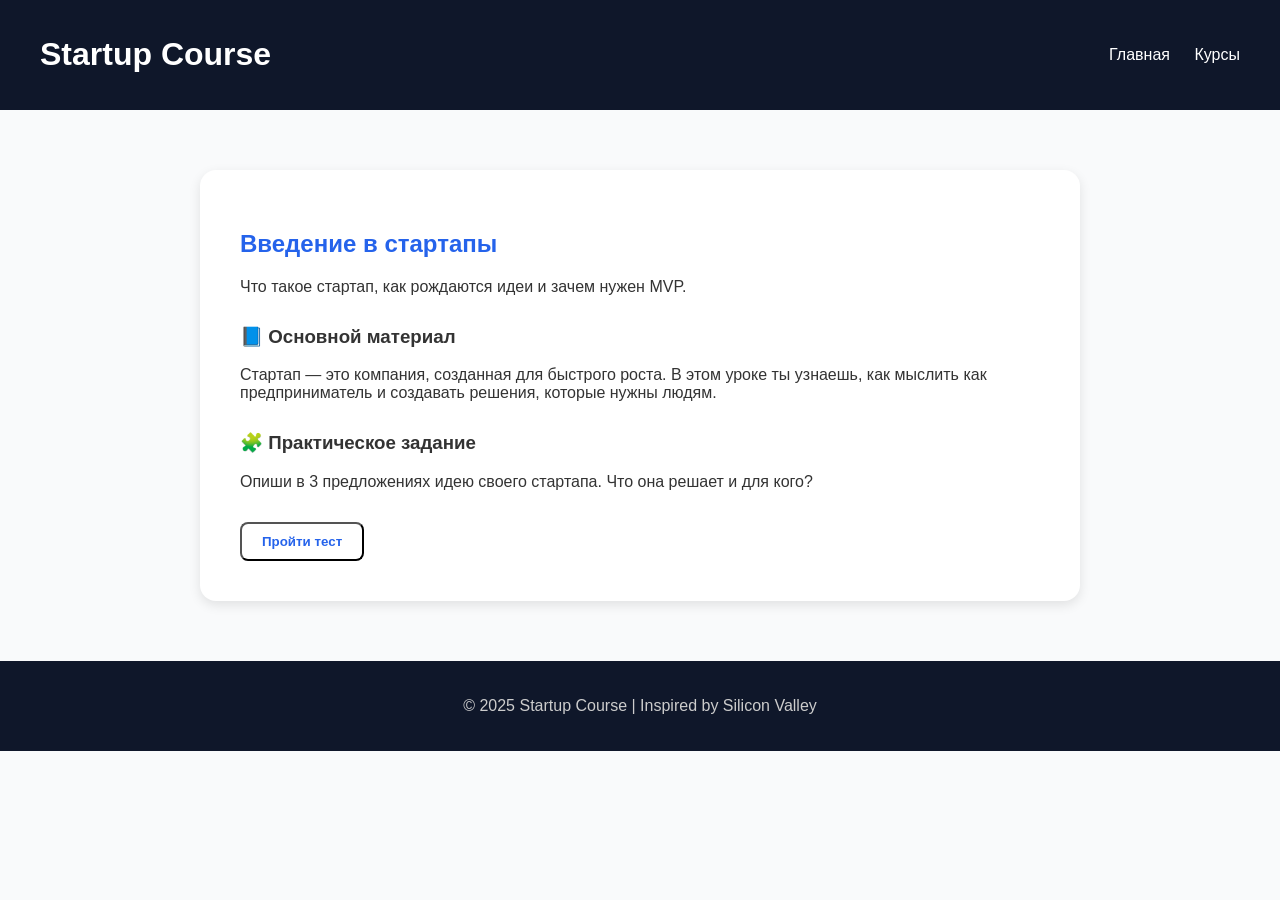
==== course.html @ 5e077a9b "first commit" ====
<!DOCTYPE html>
<html lang="ru">
<head>
    <meta charset="UTF-8">
    <meta name="viewport" content="width=device-width, initial-scale=1.0">
    <title>Урок — Startup Course</title>
    <link rel="stylesheet" href="./css/style.css">
    <link rel="stylesheet" href="./css/course.css">
</head>
<body>
    <header>
        <h1>Startup Course</h1>
        <div class="header_links">
        <a href="index.html">Главная</a>
        <a href="courses.html">Курсы</a>
        </div>
    </header>

    <main class="course-content">
        <h2 id="course-title">Загрузка курса...</h2>
        <p id="course-description"></p>

        <section class="lesson">
            <h3>📘 Основной материал</h3>
            <p id="lesson-text">
                Здесь будет содержимое урока — текст, советы, ссылки или видео.
            </p>
        </section>

        <section class="task">
            <h3>🧩 Практическое задание</h3>
            <p id="task-text">
                Пример: опиши идею своего стартапа в 3 предложениях.
            </p>
        </section>

        <button class="btn" id="test-btn">Пройти тест</button>
    </main>

    <footer>
        <p>© 2025 Startup Course | Inspired by Silicon Valley</p>
    </footer>

    <script src="./js/course.js"></script>
</body>
</html>
---- css/style.css ----
body {
    font-family: 'Poppins', sans-serif;
    margin: 0;
    background: #f9fafb;
    color: #333;
}
button{
    cursor: pointer;
}

header {
    background: #0f172a;
    color: white;
    padding: 15px 40px;
    display: flex;
    justify-content: space-between;
    align-items: center;
}

.header_links a{
    color: white;
    margin-left: 20px;
    text-decoration: none;
    font-weight: 500;
}

.main_container {
    text-align: center;
    padding: 200px 20px;
    background: linear-gradient(135deg, #2563eb, #9333ea);
    color: white;
}

.btn {
    display: inline-block;
    background: white;
    color: #2563eb;
    padding: 10px 20px;
    border-radius: 8px;
    margin-top: 15px;
    text-decoration: none;
    font-weight: bold;
}

footer {
    text-align: center;
    padding: 20px;
    background: #0f172a;
    color: #ccc;
}
---- css/course.css ----
.course-content {
    max-width: 800px;
    margin: 60px auto;
    background: white;
    padding: 40px;
    border-radius: 16px;
    box-shadow: 0 4px 12px rgba(0,0,0,0.1);
}

.course-content h2 {
    color: #2563eb;
}

.lesson, .task {
    margin-top: 30px;
    text-align: left;
}
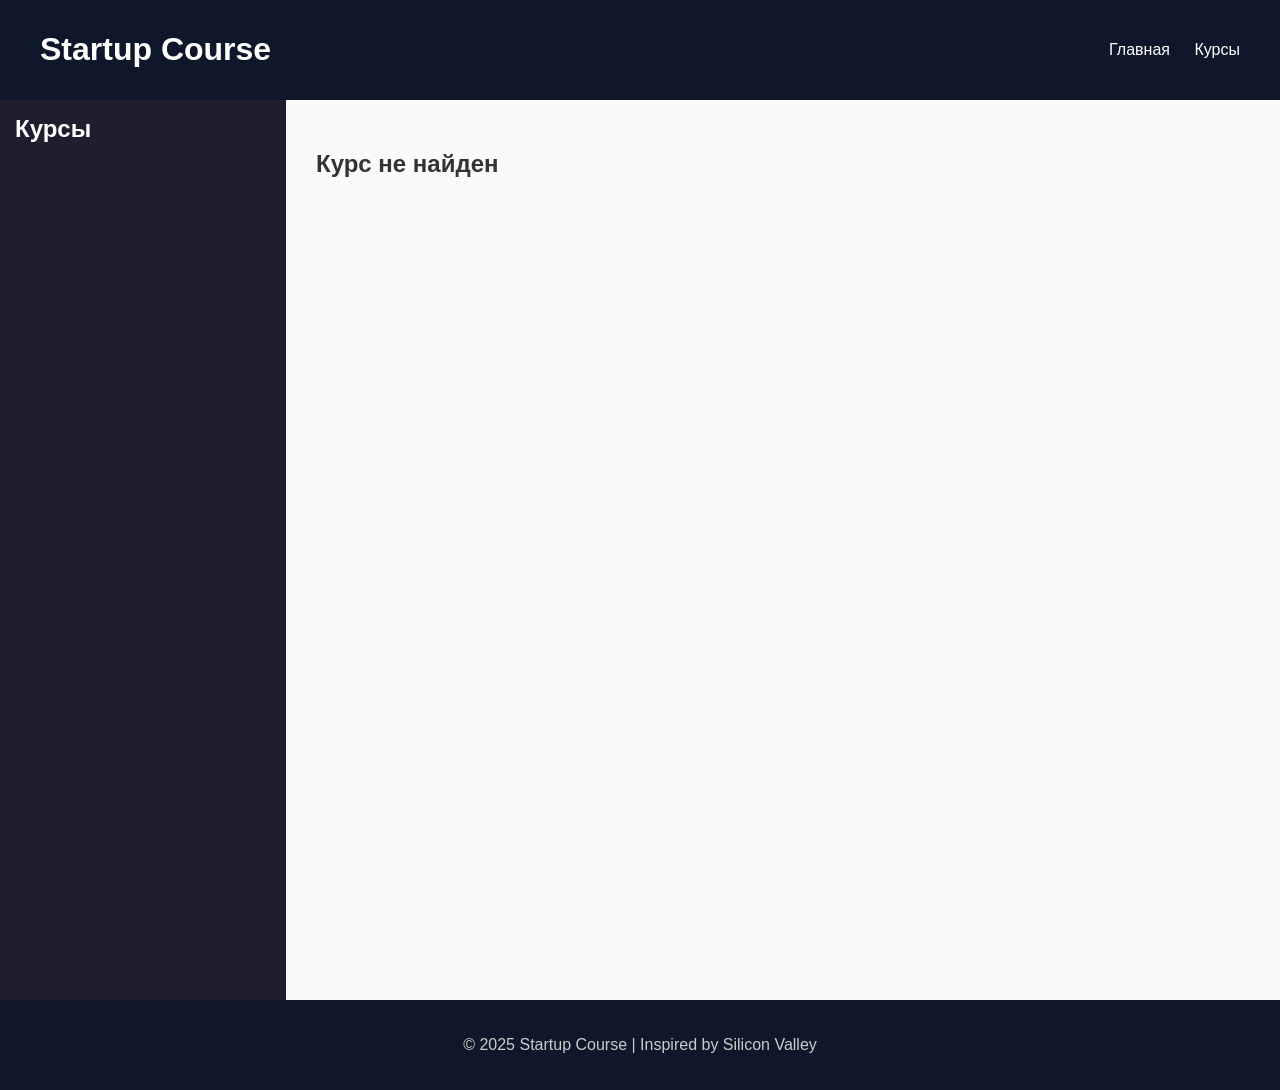
==== commit 591c7e71: "new_design" ====
--- a/course.html
+++ b/course.html
@@ -15,32 +15,57 @@
         <a href="courses.html">Курсы</a>
         </div>
     </header>
-
-    <main class="course-content">
-        <h2 id="course-title">Загрузка курса...</h2>
-        <p id="course-description"></p>
-
-        <section class="lesson">
-            <h3>📘 Основной материал</h3>
-            <p id="lesson-text">
-                Здесь будет содержимое урока — текст, советы, ссылки или видео.
-            </p>
-        </section>
-
-        <section class="task">
-            <h3>🧩 Практическое задание</h3>
-            <p id="task-text">
-                Пример: опиши идею своего стартапа в 3 предложениях.
-            </p>
-        </section>
-
-        <button class="btn" id="test-btn">Пройти тест</button>
-    </main>
-
+    <div class="main_container">
+        <div class="course_container">
+            <aside class="sidebar">
+                <h2>Курсы</h2>
+                <ul id="course-list"></ul>
+            </aside>
+            <main class="course-content">
+                <h2 id="course-title">Загрузка курса...</h2>
+                <p><strong>Цель:</strong> <span id="course-goal"></span></p>
+                <p><strong>Результаты:</strong> <span id="course-results"></span></p>
+                <p><strong>Инструкция:</strong> <span id="course-instruction"></span></p>
+                <p id="course-description"></p>
+                <div class="buttons">
+                    <button class="action-btn" data-type="lecture">Лекция</button>
+                    <button class="action-btn" data-type="video">Видео</button>
+                    <button class="action-btn" data-type="practice">Практическое задание</button>
+                    <button class="action-btn" data-type="test">Тест</button>
+                </div>
+    
+                <button id="next-course" class="next-btn">Следующий курс →</button>
+        
+                <!-- <section class="lesson">
+                    <h3>📘 Основной материал</h3>
+                    <p id="lesson-text">
+                        Здесь будет содержимое урока — текст, советы, ссылки или видео.
+                    </p>
+                </section>
+        
+                <section class="task">
+                    <h3>🧩 Практическое задание</h3>
+                    <p id="task-text">
+                        Пример: опиши идею своего стартапа в 3 предложениях.
+                    </p>
+                </section>
+        
+                <button class="btn" id="test-btn">Пройти тест</button> -->
+            </main>
+        </div>
+        <!-- modal -->
+        <div id="modal" class="modal">
+            <div class="modal-content">
+                <span id="close-modal" class="close">&times;</span>
+                <div id="modal-body"></div>
+            </div>
+        </div>
+    </div>
     <footer>
         <p>© 2025 Startup Course | Inspired by Silicon Valley</p>
     </footer>
 
     <script src="./js/course.js"></script>
+    <script src="./js/script.js"></script>
 </body>
 </html>
--- a/css/style.css
+++ b/css/style.css
@@ -4,17 +4,31 @@
     background: #f9fafb;
     color: #333;
 }
+
+a{
+    text-decoration: none;
+}
 button{
     cursor: pointer;
 }
 
+.logo{
+    display: flex;
+    gap: 20px;
+    align-items: center;
+}
+
 header {
+    box-sizing: border-box;
+    position: fixed;
+    width: 100%;
     background: #0f172a;
     color: white;
-    padding: 15px 40px;
+    padding: 10px 40px;
     display: flex;
     justify-content: space-between;
     align-items: center;
+    z-index: 9999;
 }
 
 .header_links a{
@@ -24,9 +38,9 @@
     font-weight: 500;
 }
 
-.main_container {
+#main_page {
     text-align: center;
-    padding: 200px 20px;
+    padding: 250px 20px;
     background: linear-gradient(135deg, #2563eb, #9333ea);
     color: white;
 }
--- a/css/course.css
+++ b/css/course.css
@@ -1,4 +1,4 @@
-.course-content {
+/* .course-content {
     max-width: 800px;
     margin: 60px auto;
     background: white;
@@ -14,4 +14,111 @@
 .lesson, .task {
     margin-top: 30px;
     text-align: left;
+} */
+
+
+
+
+.course_container {
+    display: flex;
+    justify-content: space-between;
+    height: 100vh;
+    width: 100%;
 }
+
+/* Sidebar */
+.sidebar {
+    width: 20%;
+    background: #1e1e2f;
+    color: white;
+    padding: 15px;
+    overflow-y: auto;
+}
+
+.sidebar h2 {
+    margin-top: 0;
+}
+
+.sidebar ul {
+    list-style: none;
+    padding: 0;
+}
+
+.sidebar li {
+    padding: 10px;
+    background: #2a2a40;
+    margin-bottom: 5px;
+    cursor: pointer;
+    border-radius: 5px;
+    color: white;
+}
+
+.sidebar li:hover,
+.sidebar li.active {
+    background: #4c4cff;
+}
+
+.sidebar_links{
+    color: white;
+}
+
+/* Content */
+.course-content {
+    flex: 1;
+    padding: 30px;
+}
+
+.buttons {
+    margin-top: 30px;
+}
+
+.action-btn {
+    padding: 12px 20px;
+    margin-right: 10px;
+    background: #4c4cff;
+    color: white;
+    border: none;
+    border-radius: 8px;
+    cursor: pointer;
+}
+
+.action-btn:hover {
+    background: #3030ff;
+}
+
+.next-btn {
+    margin-top: 50px;
+    padding: 15px 30px;
+    background: #27ae60;
+    color: white;
+    border: none;
+    border-radius: 8px;
+    float: right;
+    cursor: pointer;
+}
+
+.next-btn:hover {
+    background: #1e8f50;
+}
+
+/* Modal */
+.modal {
+    display: none;
+    position: fixed;
+    inset: 0;
+    background: rgba(0,0,0,0.6);
+}
+
+.modal-content {
+    background: white;
+    width: 50%;
+    margin: 10% auto;
+    padding: 20px;
+    border-radius: 10px;
+}
+
+.close {
+    float: right;
+    cursor: pointer;
+    font-size: 22px;
+}
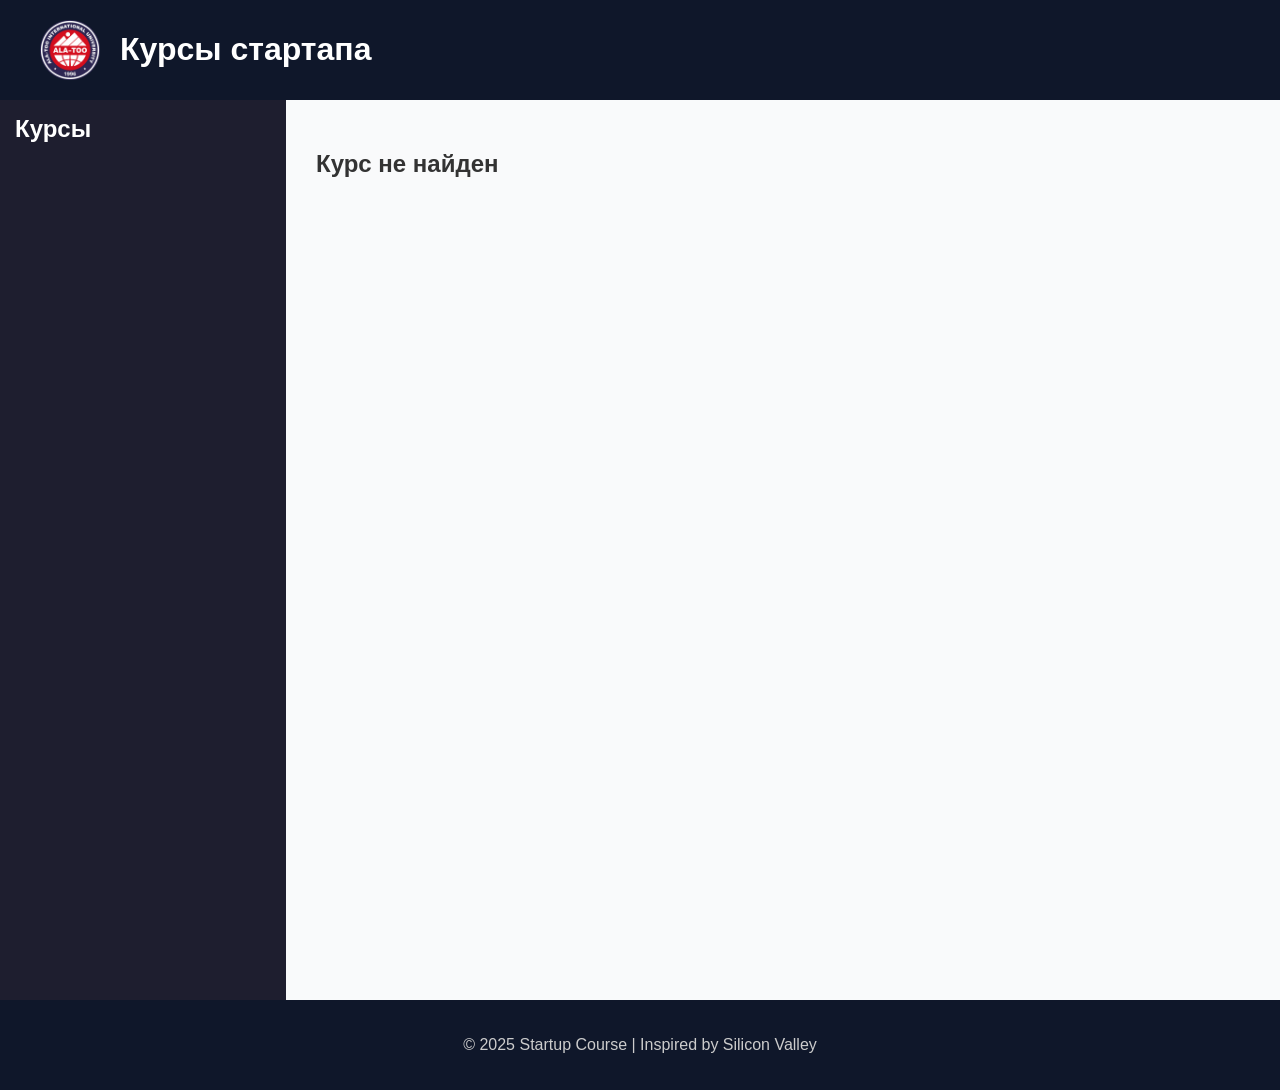
==== commit c5e88ca6: "auth" ====
--- a/course.html
+++ b/course.html
@@ -9,10 +9,22 @@
 </head>
 <body>
     <header>
-        <h1>Startup Course</h1>
+        <div class="logo">
+            <img src="./img/logo.png" width="60px" height="60px" alt="logo">
+            <h1>Курсы стартапа</h1>
+        </div>
         <div class="header_links">
-        <a href="index.html">Главная</a>
-        <a href="courses.html">Курсы</a>
+        <!-- <a href="index.html">Главная</a>
+        <a href="courses.html">Курсы</a> -->
+        
+            <div class="user-panel" id="user-panel">
+                <img id="user-photo" class="user-photo" src="" alt="avatar">
+                <div class="name_email">
+                    <span id="user-name"></span>
+                    <span id="user-email"></span>
+                </div>
+                <button id="logout-btn" class="logout-btn">Выйти</button>
+            </div>
         </div>
     </header>
     <div class="main_container">
--- a/css/style.css
+++ b/css/style.css
@@ -38,14 +38,9 @@
     font-weight: 500;
 }
 
-#main_page {
-    text-align: center;
-    padding: 250px 20px;
-    background: linear-gradient(135deg, #2563eb, #9333ea);
-    color: white;
-}
-
-.btn {
+
+/* .btn {
+    border: none;
     display: inline-block;
     background: white;
     color: #2563eb;
@@ -54,7 +49,82 @@
     margin-top: 15px;
     text-decoration: none;
     font-weight: bold;
-}
+} */
+
+
+.m_container {
+    padding: 50px 40px 50px;
+    display: flex;
+    align-items: center;
+    justify-content: space-between;
+    background: linear-gradient(135deg, #2563eb, #9333ea);
+    color: white;
+    min-height: 100vh;
+}
+
+.main_page {
+    max-width: 550px;
+}
+
+.main-title {
+    font-size: 52px;
+    font-weight: 900;
+    line-height: 1.2;
+    margin-bottom: 20px;
+}
+
+.main-title span {
+    color: #ffd43b;
+}
+
+.main-subtitle {
+    font-size: 20px;
+    font-weight: 300;
+    margin-bottom: 35px;
+    opacity: 0.9;
+}
+
+.btn-start {
+    display: inline-block;
+    background: #fff;
+    color: #2563eb;
+    padding: 14px 32px;
+    border-radius: 12px;
+    font-size: 20px;
+    font-weight: 700;
+    text-decoration: none;
+    transition: 0.2s;
+    box-shadow: 0 6px 18px rgba(0,0,0,0.15);
+    border: none;
+}
+
+.btn-start:hover {
+    transform: translateY(-3px);
+    box-shadow: 0 10px 24px rgba(0,0,0,0.25);
+}
+
+.main-illustration img {
+    width: 450px;
+    filter: drop-shadow(0px 10px 20px rgba(0,0,0,0.3));
+}
+
+/* @media (max-width: 900px) {
+    .hero {
+        flex-direction: column;
+        text-align: center;
+        padding: 130px 20px 60px;
+    }
+
+    .hero-illustration img {
+        margin-top: 40px;
+        width: 65%;
+    }
+
+    .hero-title {
+        font-size: 42px;
+    }
+} */
+
 
 footer {
     text-align: center;
@@ -63,3 +133,172 @@
     color: #ccc;
 }
 
+
+
+/* ===== OVERLAY ===== */
+.auth-overlay {
+    position: fixed;
+    inset: 0;
+    backdrop-filter: blur(8px);
+    background: rgba(0,0,0,0.55);
+    display: none;
+    justify-content: center;
+    align-items: center;
+    z-index: 20000;
+    animation: fadeIn 0.3s ease forwards;
+}
+
+/* ===== MODAL BOX ===== */
+.auth-modal {
+    background: rgba(30, 41, 59, 0.85);
+    padding: 35px;
+    width: 380px;
+    border-radius: 18px;
+    text-align: center;
+    color: white;
+    position: relative;
+
+    box-shadow: 0 12px 35px rgba(0, 0, 0, 0.45);
+    border: 1px solid rgba(255, 255, 255, 0.07);
+
+    transform: scale(0.85);
+    opacity: 0;
+    animation: popup 0.3s ease forwards;
+}
+
+/* ===== CLOSE BUTTON ===== */
+.auth-close {
+    position: absolute;
+    right: 12px;
+    top: 12px;
+    background: rgba(255,255,255,0.1);
+    border: none;
+    color: white;
+    font-size: 22px;
+    padding: 5px 10px;
+    border-radius: 8px;
+    cursor: pointer;
+    transition: 0.2s;
+}
+
+.auth-close:hover {
+    background: rgba(255,255,255,0.2);
+}
+
+/* ===== GOOGLE BUTTON ===== */
+.btn-google {
+    background: #ffffff;
+    color: #333;
+    font-weight: bold;
+    margin-top: 20px;
+    padding: 12px 20px;
+    width: 100%;
+    border-radius: 10px;
+    font-size: 16px;
+    display: flex;
+    justify-content: center;
+    gap: 10px;
+    align-items: center;
+
+    box-shadow: 0 4px 12px rgba(255,255,255,0.15);
+    transition: 0.25s ease;
+}
+
+.btn-google:hover {
+    background: #f3f3f3;
+    transform: translateY(-2px);
+    box-shadow: 0 6px 18px rgba(255,255,255,0.25);
+}
+
+/* ===== BASE BUTTON STYLE ===== */
+.btn {
+    border: none;
+    padding: 12px 20px;
+    border-radius: 10px;
+    font-weight: 600;
+    font-size: 15px;
+    cursor: pointer;
+    transition: 0.25s ease;
+}
+
+/* ===== ANIMATIONS ===== */
+@keyframes fadeIn {
+    from { opacity: 0; }
+    to { opacity: 1; }
+}
+
+@keyframes popup {
+    from {
+        opacity: 0;
+        transform: scale(0.85);
+    }
+    to {
+        opacity: 1;
+        transform: scale(1);
+    }
+}
+
+
+/* === User Panel === */
+.user-panel {
+    display: flex;
+    align-items: center;
+    gap: 12px;
+    background: rgba(255, 255, 255, 0.1);
+    padding: 6px 12px;
+    border-radius: 30px;
+    font-family: 'Poppins', sans-serif;
+    color: white;
+    transition: background 0.3s ease;
+}
+
+.user-panel:hover {
+    background: rgba(255, 255, 255, 0.2);
+}
+
+.user-photo {
+    width: 40px;
+    height: 40px;
+    border-radius: 50%;
+    object-fit: cover;
+    border: 2px solid white;
+    transition: transform 0.3s ease;
+}
+
+.user-panel:hover .user-photo {
+    transform: scale(1.1);
+}
+
+.name_email {
+    display: flex;
+    flex-direction: column;
+    line-height: 1.1;
+}
+
+.name_email #user-name {
+    font-weight: 600;
+    font-size: 14px;
+}
+
+.name_email #user-email {
+    font-size: 12px;
+    opacity: 0.8;
+}
+
+.logout-btn {
+    background: #ff4d4d;
+    border: none;
+    color: white;
+    font-size: 12px;
+    font-weight: 600;
+    padding: 6px 12px;
+    border-radius: 20px;
+    cursor: pointer;
+    transition: background 0.3s ease, transform 0.3s ease;
+    backdrop-filter: blur(4px);
+}
+
+.logout-btn:hover {
+    background: rgba(224, 55, 55, 0.4);
+    transform: scale(1.1);
+}
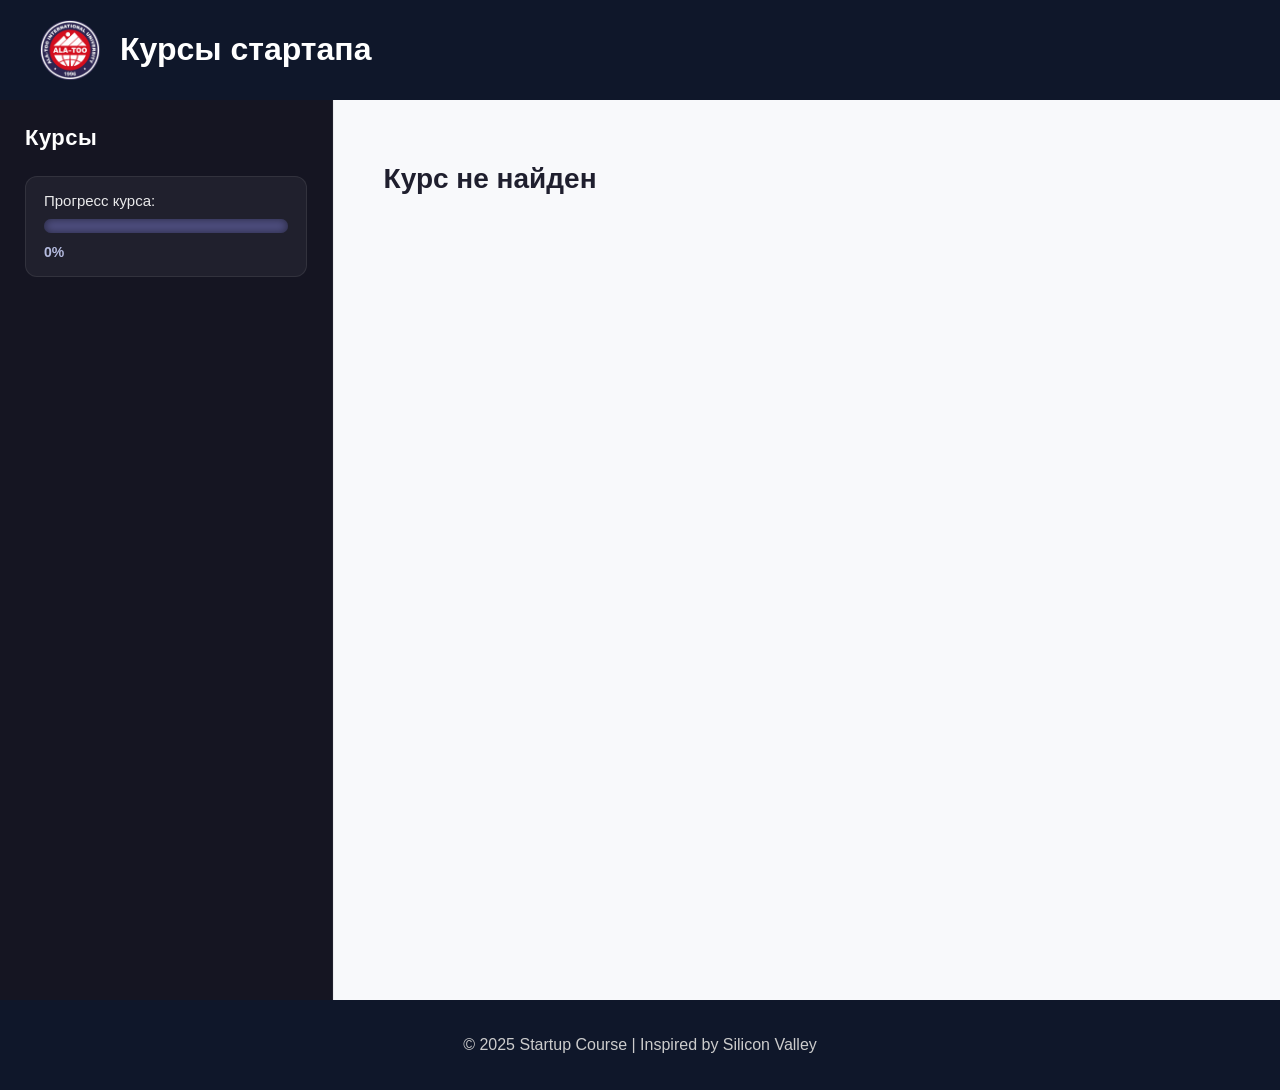
==== commit c47f7707: "progress" ====
--- a/course.html
+++ b/course.html
@@ -23,6 +23,28 @@
                     <span id="user-name"></span>
                     <span id="user-email"></span>
                 </div>
+                <!-- <div class="user-progress">
+                    <span>Прогресс:</span>
+                    <div class="progress-bar-bg">
+                        <div id="global-progress" class="progress-bar"></div>
+                    </div>
+                    <span id="global-progress-text">0%</span>
+                </div> -->
+                <div class="global-progress-container">
+                    <span>Прогресс:</span>
+
+                    <div class="percent_cont">
+                        <div class="progress-wrapper">
+                            <div class="progress-bar-bg">
+                                <div id="global-progress" class="progress-bar"></div>
+                            </div>
+                        </div>
+    
+                        <span id="global-progress-text" class="progress-text">0%</span>
+                    </div>
+                </div>
+
+
                 <button id="logout-btn" class="logout-btn">Выйти</button>
             </div>
         </div>
@@ -31,6 +53,27 @@
         <div class="course_container">
             <aside class="sidebar">
                 <h2>Курсы</h2>
+                <!-- <div class="sidebar-progress">
+                    <p>Прогресс курса:</p>
+                    <div class="progress-bar-bg">
+                        <div id="course-progress" class="progress-bar"></div>
+                    </div>
+                    <span id="course-progress-text">0%</span>
+                </div> -->
+                <div class="sidebar-progress">
+                    <p>Прогресс курса:</p>
+
+                    <div class="progress-wrapper">
+                        <div class="progress-bar-bg">
+                            <div id="course-progress" class="progress-bar"></div>
+                        </div>
+                    </div>
+
+                    <span id="course-progress-text" class="progress-text">0%</span>
+                </div>
+
+
+
                 <ul id="course-list"></ul>
             </aside>
             <main class="course-content">
@@ -46,7 +89,10 @@
                     <button class="action-btn" data-type="test">Тест</button>
                 </div>
     
-                <button id="next-course" class="next-btn">Следующий курс →</button>
+                <div class="navigation_btn">
+                    <button id="all-course" class="all-btn">Все курсы →</button>
+                    <button id="next-course" class="next-btn">Следующий курс →</button>
+                </div>
         
                 <!-- <section class="lesson">
                     <h3>📘 Основной материал</h3>
--- a/css/style.css
+++ b/css/style.css
@@ -10,6 +10,10 @@
 }
 button{
     cursor: pointer;
+}
+
+button:active {
+    transform: scale(0.97);
 }
 
 .logo{
@@ -243,7 +247,7 @@
 .user-panel {
     display: flex;
     align-items: center;
-    gap: 12px;
+    gap: 15px;
     background: rgba(255, 255, 255, 0.1);
     padding: 6px 12px;
     border-radius: 30px;
--- a/css/course.css
+++ b/css/course.css
@@ -1,24 +1,3 @@
-/* .course-content {
-    max-width: 800px;
-    margin: 60px auto;
-    background: white;
-    padding: 40px;
-    border-radius: 16px;
-    box-shadow: 0 4px 12px rgba(0,0,0,0.1);
-}
-
-.course-content h2 {
-    color: #2563eb;
-}
-
-.lesson, .task {
-    margin-top: 30px;
-    text-align: left;
-} */
-
-
-
-
 .course_container {
     display: flex;
     justify-content: space-between;
@@ -27,7 +6,7 @@
 }
 
 /* Sidebar */
-.sidebar {
+/* .sidebar {
     width: 20%;
     background: #1e1e2f;
     color: white;
@@ -60,10 +39,214 @@
 
 .sidebar_links{
     color: white;
-}
+} */
+
+
+
+/* SIDEBAR — обновлённый стиль */
+.sidebar {
+    width: 22%;
+    background: #151522;
+    color: white;
+    padding: 25px;
+    border-right: 1px solid rgba(255,255,255,0.05);
+    display: flex;
+    flex-direction: column;
+    gap: 25px;
+}
+
+.sidebar h2 {
+    margin: 0;
+    font-size: 22px;
+    letter-spacing: 0.5px;
+    font-weight: 700;
+}
+
+/* Прогресс */
+.sidebar-progress {
+    background: rgba(255,255,255,0.05);
+    padding: 15px 18px;
+    border-radius: 12px;
+    border: 1px solid rgba(255,255,255,0.08);
+}
+
+.sidebar-progress p {
+    margin: 0 0 8px 0;
+    font-size: 15px;
+    opacity: 0.9;
+}
+
+/* Обёртка */
+.progress-wrapper {
+    margin: 10px 0;
+}
+
+/* Полоска фона */
+.progress-bar-bg {
+    width: 100%;
+    height: 10px;
+    background: rgba(255,255,255,0.15);
+    border-radius: 10px;
+    overflow: hidden;
+}
+
+/* Прогресс */
+.progress-bar {
+    height: 100%;
+    width: 0%;
+    border-radius: 10px;
+    background: linear-gradient(90deg, #3b6bff, #7a8cff);
+    box-shadow: 0 0 10px rgba(100,150,255,0.5);
+    transition: width 0.5s ease;
+}
+
+.progress-text {
+    font-size: 14px;
+    opacity: 0.85;
+    font-weight: 600;
+}
+
+/* Список курсов */
+.sidebar ul {
+    list-style: none;
+    padding: 0;
+    margin: 0;
+}
+
+.sidebar li {
+    padding: 12px 15px;
+    margin-bottom: 8px;
+    background: #1f1f30;
+    border-radius: 10px;
+    cursor: pointer;
+    transition: 0.25s ease;
+    border: 1px solid transparent;
+}
+
+.sidebar li:hover {
+    background: #262640;
+    border-color: rgba(255,255,255,0.08);
+}
+
+.sidebar li.active {
+    background: #3b6bff;
+    border-color: rgba(255,255,255,0.2);
+    color: #fff;
+    font-weight: 600;
+    box-shadow: 0 0 12px rgba(70,110,255,0.6);
+}
+
+/* Ссылки */
+.sidebar_links {
+    text-decoration: none;
+    color: inherit;
+    display: block;
+    width: 100%;
+}
+
+
+/* Основной блок курса */
+.course-content {
+    flex: 1;
+    padding: 40px 50px;
+    background: #f8f9fb;
+    border-left: 1px solid rgba(0,0,0,0.05);
+}
+
+.course-content h2 {
+    font-size: 28px;
+    margin-bottom: 20px;
+    color: #1f1f2e;
+    font-weight: 700;
+}
+
+.course-content p {
+    font-size: 17px;
+    line-height: 1.55;
+    margin: 10px 0;
+    color: #333;
+}
+
+/* Контейнер кнопок */
+.buttons {
+    margin-top: 35px;
+    display: flex;
+    flex-wrap: wrap;
+    gap: 12px;
+}
+
+/* Основные кнопки курса */
+.action-btn {
+    padding: 12px 22px;
+    font-size: 15px;
+    border: none;
+    border-radius: 10px;
+    cursor: pointer;
+    background: linear-gradient(135deg, #3b6bfd, #637dff);
+    color: white;
+    font-weight: 600;
+    letter-spacing: 0.3px;
+    transition: 0.25s ease;
+    box-shadow: 0 4px 10px rgba(80,110,255,0.25);
+}
+
+.action-btn:hover {
+    transform: translateY(-3px);
+    box-shadow: 0 6px 14px rgba(80,110,255,0.35);
+    background: linear-gradient(135deg, #335fff, #738bff);
+}
+
+/* Навигация: все курсы + следующий курс */
+.navigation_btn {
+    margin-top: 40px;
+    display: flex;
+    justify-content: end;
+    gap: 15px;
+}
+
+/* Кнопка "Все курсы" */
+.all-btn {
+    padding: 12px 22px;
+    background: #e5e7eb;
+    color: #1f1f2e;
+    border: none;
+    border-radius: 10px;
+    font-size: 15px;
+    font-weight: 600;
+    cursor: pointer;
+    transition: 0.25s ease;
+}
+
+.all-btn:hover {
+    background: #d5d7dc;
+    transform: translateY(-2px);
+}
+
+/* Кнопка "Следующий курс" */
+.next-btn {
+    padding: 12px 22px;
+    background: #27ae60;
+    color: white;
+    border: none;
+    border-radius: 10px;
+    font-size: 15px;
+    font-weight: 600;
+    cursor: pointer;
+    transition: 0.25s ease;
+    box-shadow: 0 4px 10px rgba(50,180,110,0.3);
+}
+
+.next-btn:hover {
+    background: #1e8f50;
+    transform: translateY(-3px);
+    box-shadow: 0 6px 12px rgba(50,180,110,0.45);
+}
+
+
+
 
 /* Content */
-.course-content {
+/* .course-content {
     flex: 1;
     padding: 30px;
 }
@@ -86,39 +269,199 @@
     background: #3030ff;
 }
 
-.next-btn {
-    margin-top: 50px;
-    padding: 15px 30px;
-    background: #27ae60;
-    color: white;
+
+.navigation_btn {
+    display: flex;
+    justify-content: space-between;
+    margin-top: 40px;
+    gap: 20px;
+} */
+
+/* Общий стиль для обеих кнопок */
+/* .navigation_btn button {
+    flex: 1;
+    padding: 16px 20px;
+    font-size: 16px;
     border: none;
-    border-radius: 8px;
-    float: right;
-    cursor: pointer;
+    border-radius: 10px;
+    cursor: pointer;
+    font-weight: 600;
+    transition: 0.25s ease;
+} */
+
+/* Кнопка "Все курсы" */
+/* .all-btn {
+    background: linear-gradient(135deg, #4a4a6a, #2d2d45);
+    color: #fff;
+    box-shadow: 0 0 10px rgba(80, 80, 120, 0.4);
+}
+
+.all-btn:hover {
+    background: linear-gradient(135deg, #5a5a85, #3b3b60);
+    box-shadow: 0 0 14px rgba(100, 100, 160, 0.6);
+    transform: translateY(-2px);
+} */
+
+/* Кнопка "Следующий курс" */
+/* .next-btn {
+    background: linear-gradient(135deg, #3b6bff, #1f47d8);
+    color: #fff;
+    box-shadow: 0 0 12px rgba(60, 110, 255, 0.6);
 }
 
 .next-btn:hover {
-    background: #1e8f50;
-}
-
-/* Modal */
+    background: linear-gradient(135deg, #5f85ff, #2b58f2);
+    box-shadow: 0 0 18px rgba(100, 140, 255, 0.8);
+    transform: translateY(-2px);
+} */
+
+/* Нажатие */
+/* .navigation_btn button:active {
+    transform: scale(0.97);
+}
+ */
+
+/* ====== MODAL OVERLAY ====== */
 .modal {
     display: none;
     position: fixed;
     inset: 0;
-    background: rgba(0,0,0,0.6);
-}
-
+    background: rgba(0, 0, 0, 0.75);
+    backdrop-filter: blur(4px);
+    justify-content: center;
+    align-items: center;
+    z-index: 10000;
+
+    /* Анимация появления */
+    opacity: 0;
+    transition: opacity 0.25s ease;
+}
+
+.modal.show {
+    opacity: 1;
+}
+
+/* ====== MODAL CONTENT ====== */
 .modal-content {
-    background: white;
-    width: 50%;
-    margin: 10% auto;
-    padding: 20px;
-    border-radius: 10px;
-}
-
+    background: #ffffff;
+    width: 60%;
+    max-width: 900px;
+    max-height: 80vh;
+    padding: 25px 30px;
+    border-radius: 18px;
+    position: relative;
+
+    display: flex;
+    flex-direction: column;
+    gap: 15px;
+
+    /* Тень + анимация */
+    box-shadow: 0 8px 30px rgba(0,0,0,0.25);
+    transform: translateY(20px);
+    animation: modalPopUp 0.3s ease forwards;
+}
+
+/* Анимация увеличения */
+@keyframes modalPopUp {
+    to {
+        transform: translateY(0);
+    }
+}
+
+/* ====== CLOSE BUTTON ====== */
 .close {
-    float: right;
-    cursor: pointer;
+    position: absolute;
+    right: 15px;
+    top: 10px;
+    font-size: 26px;
+    color: #444;
+    cursor: pointer;
+    transition: 0.2s ease;
+}
+
+.close:hover {
+    color: #ff4444;
+    transform: scale(1.15);
+}
+
+/* ===== CONTENT TEXT ===== */
+#modal-body h3 {
+    margin: 0;
     font-size: 22px;
-}
+    color: #2563eb;
+}
+
+#modal-body p {
+    font-size: 18px;
+    line-height: 1.5;
+}
+
+/* ===== VIDEO STYLE ===== */
+.video {
+    border-radius: 12px;
+    overflow: hidden;
+    height: 450px;
+    max-height: 70vh;
+    margin-top: 20px;
+}
+
+
+
+
+/* Общий стиль контейнера прогресса */
+.progress-wrapper {
+    display: flex;
+    flex-direction: column;
+    gap: 6px;
+    width: 100%;
+}
+
+.percent_cont{
+    display: flex;
+    align-items: center;
+    justify-content: space-between;
+    gap: 10px;
+}
+
+/* Фон прогресс-бара */
+.progress-bar-bg {
+    width: 100%;
+    height: 14px;
+    background: #4e4e7f;
+    border-radius: 10px;
+    overflow: hidden;
+    box-shadow: inset 0 0 8px rgba(0,0,0,0.5);
+}
+
+/* Сам прогресс */
+.progress-bar {
+    height: 100%;
+    width: 0;
+    border-radius: 10px;
+    background: linear-gradient(90deg, #4c4cff, #6a5cff, #9c4cff);
+    background-size: 200% 200%;
+    animation: gradientMove 8s linear infinite;
+    transition: width 0.6s ease-in-out;
+    box-shadow: 0 0 10px rgba(76, 140, 255, 0.8);
+}
+
+/* Анимация переливания */
+@keyframes gradientMove {
+    0% {
+        background-position: 0% 50%;
+    }
+    50% {
+        background-position: 100% 50%;
+    }
+    100% {
+        background-position: 0% 50%;
+    }
+}
+
+
+/* Цифры справа от прогресса */
+.progress-text {
+    font-size: 14px;
+    font-weight: bold;
+    color: #d0d7ff;
+}
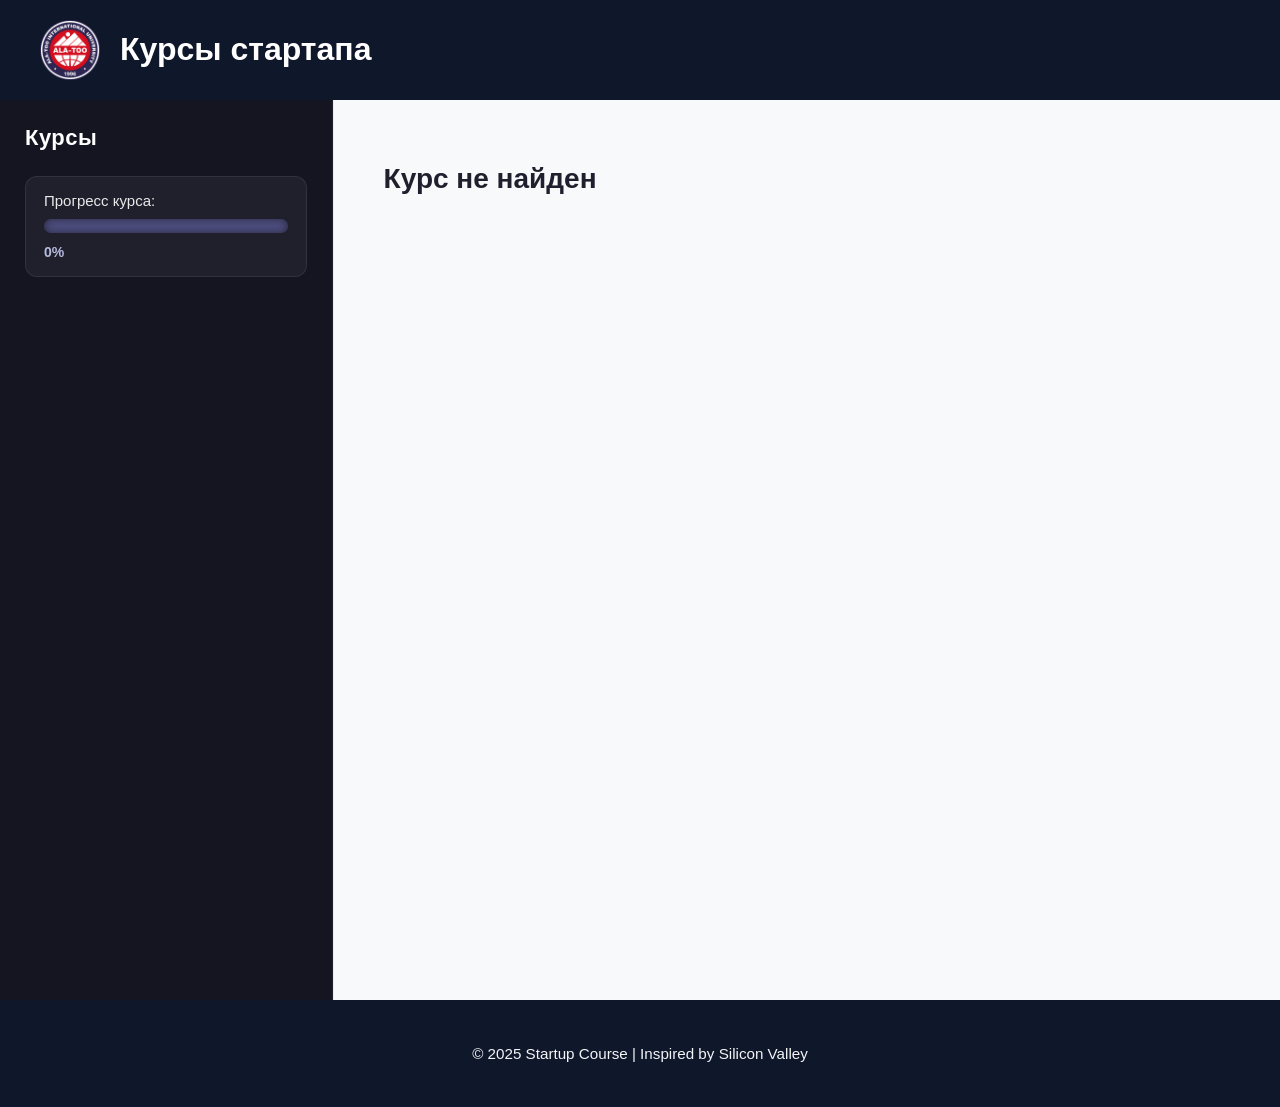
==== commit 663f0ead: "test+data" ====
--- a/course.html
+++ b/course.html
@@ -49,6 +49,8 @@
             </div>
         </div>
     </header>
+    <!-- <div id="page-transition"></div> -->
+    <canvas id="transition-canvas"></canvas>
     <div class="main_container">
         <div class="course_container">
             <aside class="sidebar">
@@ -123,7 +125,7 @@
         <p>© 2025 Startup Course | Inspired by Silicon Valley</p>
     </footer>
 
-    <script src="./js/course.js"></script>
+    <script src="./js/course.js" type="module"></script>
     <script src="./js/script.js"></script>
 </body>
 </html>
--- a/css/style.css
+++ b/css/style.css
@@ -4,6 +4,119 @@
     background: #f9fafb;
     color: #333;
 }
+
+
+/* body {
+    opacity: 0;
+    transition: opacity .4s ease;
+}
+
+body.loaded {
+    opacity: 1;
+}
+
+body.fade-out {
+    opacity: 0;
+    transition: opacity .3s ease;
+} */
+
+
+/* ————————————————
+DARK LUX TRANSITION
+   ———————————————— */
+
+
+#transition-canvas {
+    position: fixed;
+    top: 0;
+    left: 0;
+    width: 100%;
+    height: 100%;
+    pointer-events: none;
+    opacity: 0;
+    transition: opacity 0.4s ease;
+    z-index: 9999;
+}
+
+#transition-canvas.active {
+    opacity: 1;
+}
+
+
+/* MAIN OVERLAY */
+/* #page-transition {
+    position: fixed;
+    inset: 0;
+    width: 100%;
+    height: 100%;
+    pointer-events: none;
+    z-index: 9999;
+
+    /* Анимируем только opacity */
+    /* opacity: 0;
+    transition: opacity 0.5s ease;
+} */ 
+
+/* Градиентная пелена (как у Apple) */
+/* #page-transition::before {
+    content: "";
+    position: absolute;
+    inset: 0;
+
+    background: linear-gradient(
+        135deg,
+        #4f46e5 0%,
+        #7c3aed 40%,
+        #ec4899 100%
+    );
+    transform: translateX(-120%) skewX(-12deg);
+    filter: blur(40px) brightness(1.6);
+    transition: transform 0.8s cubic-bezier(.22,.61,.36,1);
+} */
+
+/* Blur-слой наверху */
+/* #page-transition::after {
+    content: "";
+    position: absolute;
+    inset: 0;
+    backdrop-filter: blur(30px);
+    opacity: 0;
+    transition: opacity 0.6s ease;
+}
+
+/* Активируем плавный вход */
+#page-transition.active {
+    pointer-events: all;
+    opacity: 1;
+}
+
+#page-transition.active::before {
+    transform: translateX(20%) skewX(-12deg);
+}
+
+#page-transition.active::after {
+    opacity: 1;
+}
+ */
+
+/* ————————— Вход страницы ————————— */
+
+/* body.page-enter {
+    opacity: 0;
+    transform: scale(0.97) translateY(20px);
+    filter: blur(12px);
+}
+
+body.page-enter-active {
+    opacity: 1;
+    transform: scale(1) translateY(0);
+    filter: blur(0);
+    transition:
+        opacity 0.6s ease,
+        transform 0.6s cubic-bezier(.22,.61,.36,1),
+        filter 0.6s ease;
+} */
+
 
 a{
     text-decoration: none;
@@ -129,14 +242,14 @@
     }
 } */
 
-
+/* Футер */
 footer {
     text-align: center;
-    padding: 20px;
+    padding: 30px 20px;
     background: #0f172a;
-    color: #ccc;
-}
-
+    color: #f3f4f6;
+    font-size: 0.95rem;
+}
 
 
 /* ===== OVERLAY ===== */
--- a/css/course.css
+++ b/css/course.css
@@ -111,6 +111,10 @@
     list-style: none;
     padding: 0;
     margin: 0;
+    overflow-y: auto;
+    max-height: calc(85vh - 100px);
+    box-sizing: border-box;
+
 }
 
 .sidebar li {
@@ -405,6 +409,112 @@
     margin-top: 20px;
 }
 
+
+/* Универсальная модалка */
+.modal-content {
+    max-width: 900px;
+    width: 90%;
+    max-height: 85vh;
+    background: white;
+    border-radius: 14px;
+    display: flex;
+    flex-direction: column;
+    overflow: hidden;
+}
+
+/* Верхняя часть */
+.modal-content .modal-header {
+    padding: 20px 28px;
+    font-size: 22px;
+    font-weight: 700;
+    border-bottom: 1px solid #e5e7eb;
+    background: white;
+    position: sticky;
+    top: 0;
+    z-index: 10;
+}
+
+/* Контент (прокрутка) */
+#modal-body {
+    padding: 20px 28px;
+    overflow-y: auto;
+    max-height: calc(85vh - 80px);
+}
+
+
+.test-modal-header {
+    padding: 22px 30px;
+    font-size: 24px;
+    font-weight: 700;
+    color: #e0e7ff;
+    border-bottom: 1px solid rgba(148, 163, 184, 0.2);
+    position: sticky;
+    top: 0;
+    background: rgba(15, 23, 42, 0.9);
+    backdrop-filter: blur(15px);
+    z-index: 5;
+}
+
+/* Контент модалки */
+#modal-body {
+    padding: 25px 30px;
+    overflow-y: auto;
+    max-height: calc(85vh - 90px);
+}
+
+
+
+/* ===== ВОПРОСЫ ТЕСТА (тоже под твой стиль) ===== */
+
+.question-block {
+    background: rgba(30, 41, 59, 0.75);
+    padding: 20px 18px;
+    border-radius: 14px;
+    border-left: 4px solid #6366f1; /* фиолетовая полоса */
+    margin-bottom: 18px;
+    color: black;
+}
+
+.question-block h3 {
+    font-size: 19px;
+    margin-bottom: 10px;
+    color: black;
+}
+
+.test-options label {
+    display: flex;
+    align-items: center;
+    gap: 10px;
+    padding: 8px 0;
+    font-size: 16px;
+    color: black;
+    cursor: pointer;
+}
+
+.test-options input {
+    transform: scale(1.3);
+}
+
+/* Кнопка отправки */
+#submit-test {
+    width: 100%;
+    padding: 14px;
+    margin-top: 15px;
+    background: linear-gradient(135deg, #4f46e5, #6366f1);
+    color: white;
+    border: none;
+    border-radius: 12px;
+    font-size: 17px;
+    font-weight: 600;
+    cursor: pointer;
+    transition: 0.25s ease;
+    box-shadow: 0 5px 14px rgba(99, 102, 241, 0.45);
+}
+
+#submit-test:hover {
+    transform: translateY(-3px);
+    box-shadow: 0 8px 20px rgba(99, 102, 241, 0.55);
+}
 
 
 
